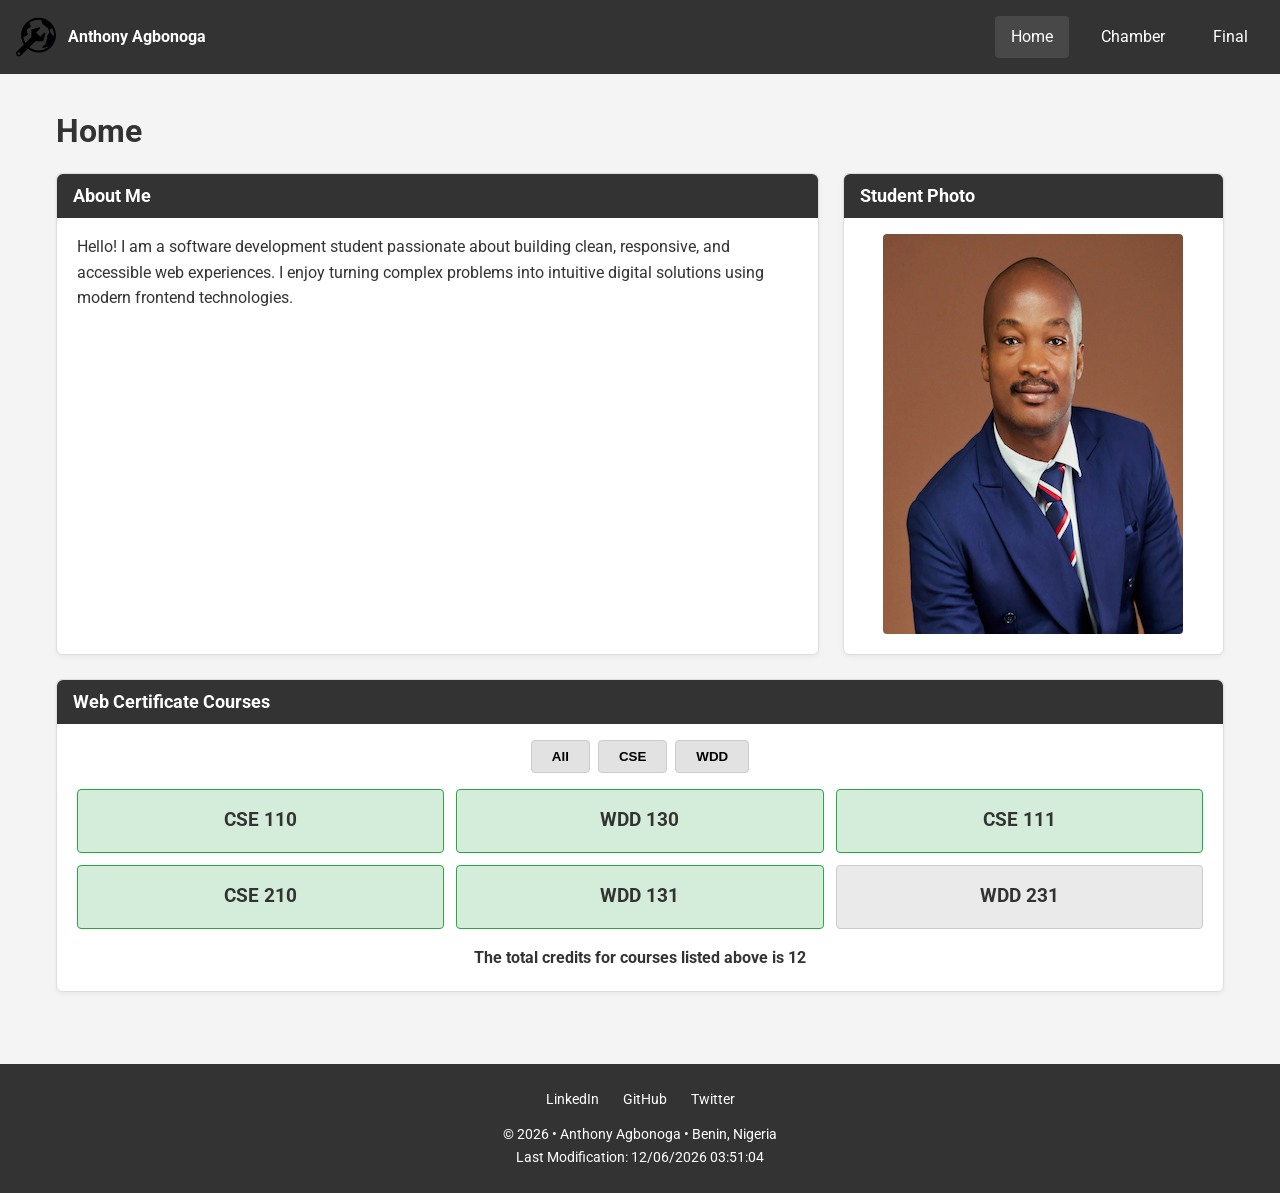
==== index.html @ e679c8b2 "finish full assignment implementation and final touches" ====
<!DOCTYPE html>
<html lang="en">
<head>
    <meta charset="UTF-8">
    <meta name="viewport" content="width=device-width, initial-scale=1.0">
    <title>WDD 231 - Course Home Page</title>
    <meta name="description" content="WDD 231 Course Home Page for Web Frontend Development I">
    <meta name="author" content="Your Name">
    
    <!-- Google Fonts -->
    <link rel="preconnect" href="https://fonts.googleapis.com">
    <link rel="preconnect" href="https://fonts.gstatic.com" crossorigin>
    <link href="https://fonts.googleapis.com/css2?family=Roboto:wght@400;700&display=swap" rel="stylesheet">
    
    <!-- CSS Stylesheets -->
    <link rel="stylesheet" href="styles/small.css">
    <link rel="stylesheet" href="styles/larger.css" media="screen and (min-width: 32.5rem)">
    
    <!-- JavaScript Files with defer -->
    <script src="scripts/navigation.js" defer></script>
    <script src="scripts/date.js" defer></script>
    <script src="scripts/course.js" defer></script>
</head>
<body>
    <header>
        <div class="logo-box">
            <img src="images/logo.svg" alt="Site Logo" width="40" height="40">
            <span class="site-title">Anthony Agbonoga</span>
        </div>
        <button id="menu" aria-label="Toggle Navigation Menu"></button>
        <nav>
            <ul class="navigation">
                <li><a href="index.html" class="active">Home</a></li>
                <li><a href="#">Chamber</a></li>
                <li><a href="#">Final</a></li>
            </ul>
        </nav>
    </header>

    <main>
        <h1>Home</h1>
        
        <div class="content-grid">
            <section class="card">
                <h2>About Me</h2>
                <p>Hello! I am a software development student passionate about building clean, responsive, and accessible web experiences. I enjoy turning complex problems into intuitive digital solutions using modern frontend technologies.</p>
            </section>

            <section class="card profile-card">
                <h2>Student Photo</h2>
                <img src="images/profile.webp" alt="Student Profile Photo" loading="lazy" width="300" height="400">
            </section>
        </div>

        <section class="card courses-section">
            <h2>Web Certificate Courses</h2>
            <div class="filter-buttons">
                <button id="allBtn">All</button>
                <button id="cseBtn">CSE</button>
                <button id="wddBtn">WDD</button>
            </div>
            <div id="courseList" class="course-grid"></div>
            <p id="totalCredits" class="credits-text"></p>
        </section>
    </main>

    <footer>
        <div class="social-links">
            <a href="https://linkedin.com" target="_blank" aria-label="LinkedIn">LinkedIn</a>
            <a href="https://github.com" target="_blank" aria-label="GitHub">GitHub</a>
            <a href="https://twitter.com" target="_blank" aria-label="Twitter">Twitter</a>
        </div>
        <p>&copy; <span id="currentyear"></span> • Anthony Agbonoga • Benin, Nigeria</p>
        <p id="lastModified"></p>
    </footer>
</body>
</html>
---- styles/small.css ----
:root {
    --primary-color: #333;
    --secondary-color: #222;
    --accent-color: #005a9c;
    --bg-color: #f4f4f4;
    --card-bg: #fff;
    --text-color: #333;
    --completed-bg: #d4edda;
    --completed-border: #28a745;
}

* {
    box-sizing: border-box;
    margin: 0;
    padding: 0;
}

body {
    font-family: 'Roboto', sans-serif;
    background-color: var(--bg-color);
    color: var(--text-color);
    line-height: 1.6;
}

header {
    background-color: var(--primary-color);
    color: #fff;
    display: flex;
    justify-content: space-between;
    align-items: center;
    padding: 1rem;
    position: relative;
}

.logo-box {
    display: flex;
    align-items: center;
    gap: 0.75rem;
    font-weight: 700;
}

#menu {
    font-size: 1.5rem;
    background: none;
    border: none;
    color: #fff;
    cursor: pointer;
}

#menu::before {
    content: "≡";
}

#menu.open::before {
    content: "X";
}

nav {
    position: absolute;
    top: 100%;
    left: 0;
    width: 100%;
    background-color: var(--secondary-color);
    display: none;
    z-index: 10;
}

nav.open {
    display: block;
}

.navigation {
    list-style: none;
}

.navigation li a {
    display: block;
    padding: 1rem;
    color: #fff;
    text-decoration: none;
    text-align: center;
    transition: background 0.3s;
}

.navigation li a:hover,
.navigation li a.active {
    background-color: rgba(255, 255, 255, 0.1);
}

main {
    padding: 1rem;
    max-width: 1200px;
    margin: 0 auto;
}

h1 {
    margin: 1rem 0;
}

.card {
    background-color: var(--card-bg);
    border: 1px solid #ddd;
    border-radius: 6px;
    padding: 1.25rem;
    margin-bottom: 1.5rem;
    box-shadow: 0 2px 5px rgba(0, 0, 0, 0.05);
}

.card h2 {
    background-color: var(--primary-color);
    color: #fff;
    padding: 0.5rem 1rem;
    margin: -1.25rem -1.25rem 1rem -1.25rem;
    border-radius: 6px 6px 0 0;
    font-size: 1.1rem;
}

.profile-card img {
    max-width: 100%;
    height: auto;
    display: block;
    margin: 0 auto;
    border-radius: 4px;
}

.filter-buttons {
    display: flex;
    gap: 0.5rem;
    margin-bottom: 1rem;
    justify-content: center;
}

.filter-buttons button {
    padding: 0.5rem 1.25rem;
    border: 1px solid #ccc;
    background-color: #e2e2e2;
    cursor: pointer;
    border-radius: 4px;
    font-weight: bold;
    transition: background 0.2s;
}

.filter-buttons button:hover {
    background-color: #d0d0d0;
}

.course-grid {
    display: grid;
    grid-template-columns: 1fr;
    gap: 0.75rem;
}

.course-card {
    background-color: #eaeaea;
    padding: 1rem;
    border-radius: 4px;
    text-align: center;
    font-weight: bold;
    border: 1px solid #ccc;
}

.course-card.completed {
    background-color: var(--completed-bg);
    border-color: var(--completed-border);
}

.credits-text {
    margin-top: 1rem;
    font-weight: bold;
    text-align: center;
}

footer {
    background-color: var(--primary-color);
    color: #fff;
    text-align: center;
    padding: 1.5rem;
    margin-top: 2rem;
    font-size: 0.9rem;
}

.social-links {
    display: flex;
    justify-content: center;
    gap: 1.5rem;
    margin-bottom: 0.75rem;
}

.social-links a {
    color: #fff;
    text-decoration: none;
}

.social-links a:hover {
    text-decoration: underline;
}
---- styles/larger.css ----
@media screen and (min-width: 32.5rem) {
    #menu {
        display: none;
    }

    nav {
        position: static;
        display: block;
        width: auto;
        background: transparent;
    }

    .navigation {
        display: flex;
        gap: 1rem;
    }

    .navigation li a {
        padding: 0.5rem 1rem;
        border-radius: 4px;
    }

    .content-grid {
        display: grid;
        grid-template-columns: 2fr 1fr;
        gap: 1.5rem;
    }

    .course-grid {
        grid-template-columns: repeat(3, 1fr);
    }
}
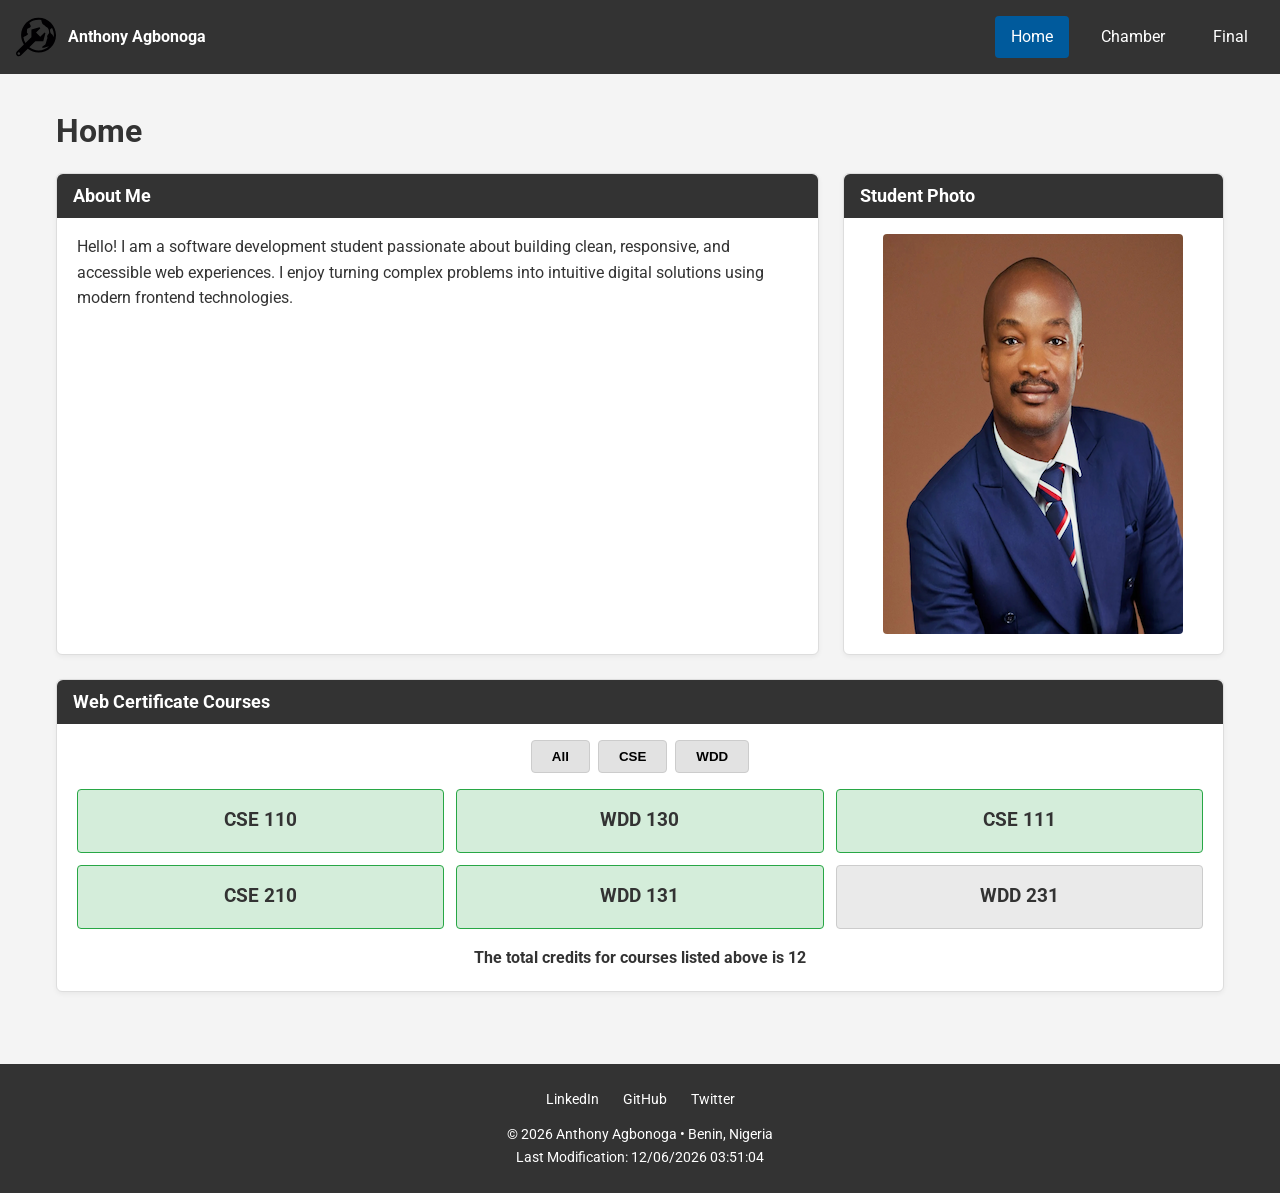
==== commit 66f4a111: "completed the prophets webpage" ====
--- a/index.html
+++ b/index.html
@@ -1,26 +1,39 @@
 <!DOCTYPE html>
 <html lang="en">
+
 <head>
     <meta charset="UTF-8">
     <meta name="viewport" content="width=device-width, initial-scale=1.0">
     <title>WDD 231 - Course Home Page</title>
     <meta name="description" content="WDD 231 Course Home Page for Web Frontend Development I">
-    <meta name="author" content="Your Name">
-    
+    <meta name="author" content="Anthony Agbonoga">
+
+    <!-- Open Graph Meta Tags -->
+    <meta property="og:title" content="WDD 231 - Course Home Page - Anthony Agbonoga">
+    <meta property="og:description"
+        content="Explore Anthony Agbonoga's WDD 231 Course Home Page, featuring student profile details, web certificate courses, and interactive JavaScript projects.">
+    <meta property="og:image" content="https://toniecee.github.io/wdd231/images/profile.webp">
+    <meta property="og:url" content="https://toniecee.github.io/wdd231/">
+    <meta property="og:type" content="website">
+
     <!-- Google Fonts -->
     <link rel="preconnect" href="https://fonts.googleapis.com">
     <link rel="preconnect" href="https://fonts.gstatic.com" crossorigin>
     <link href="https://fonts.googleapis.com/css2?family=Roboto:wght@400;700&display=swap" rel="stylesheet">
-    
+
     <!-- CSS Stylesheets -->
     <link rel="stylesheet" href="styles/small.css">
     <link rel="stylesheet" href="styles/larger.css" media="screen and (min-width: 32.5rem)">
-    
+
     <!-- JavaScript Files with defer -->
     <script src="scripts/navigation.js" defer></script>
     <script src="scripts/date.js" defer></script>
     <script src="scripts/course.js" defer></script>
+
+    <!-- Favicon-->
+    <link rel="icon" href="favicon.ico">
 </head>
+
 <body>
     <header>
         <div class="logo-box">
@@ -39,11 +52,13 @@
 
     <main>
         <h1>Home</h1>
-        
+
         <div class="content-grid">
             <section class="card">
                 <h2>About Me</h2>
-                <p>Hello! I am a software development student passionate about building clean, responsive, and accessible web experiences. I enjoy turning complex problems into intuitive digital solutions using modern frontend technologies.</p>
+                <p>Hello! I am a software development student passionate about building clean, responsive, and
+                    accessible web experiences. I enjoy turning complex problems into intuitive digital solutions using
+                    modern frontend technologies.</p>
             </section>
 
             <section class="card profile-card">
@@ -70,8 +85,9 @@
             <a href="https://github.com" target="_blank" aria-label="GitHub">GitHub</a>
             <a href="https://twitter.com" target="_blank" aria-label="Twitter">Twitter</a>
         </div>
-        <p>&copy; <span id="currentyear"></span> • Anthony Agbonoga • Benin, Nigeria</p>
+        <p>&copy; <span id="currentyear"></span> Anthony Agbonoga • Benin, Nigeria</p>
         <p id="lastModified"></p>
     </footer>
 </body>
+
 </html>
--- a/styles/small.css
+++ b/styles/small.css
@@ -84,7 +84,7 @@
 
 .navigation li a:hover,
 .navigation li a.active {
-    background-color: rgba(255, 255, 255, 0.1);
+    background-color: #005a9c;
 }
 
 main {
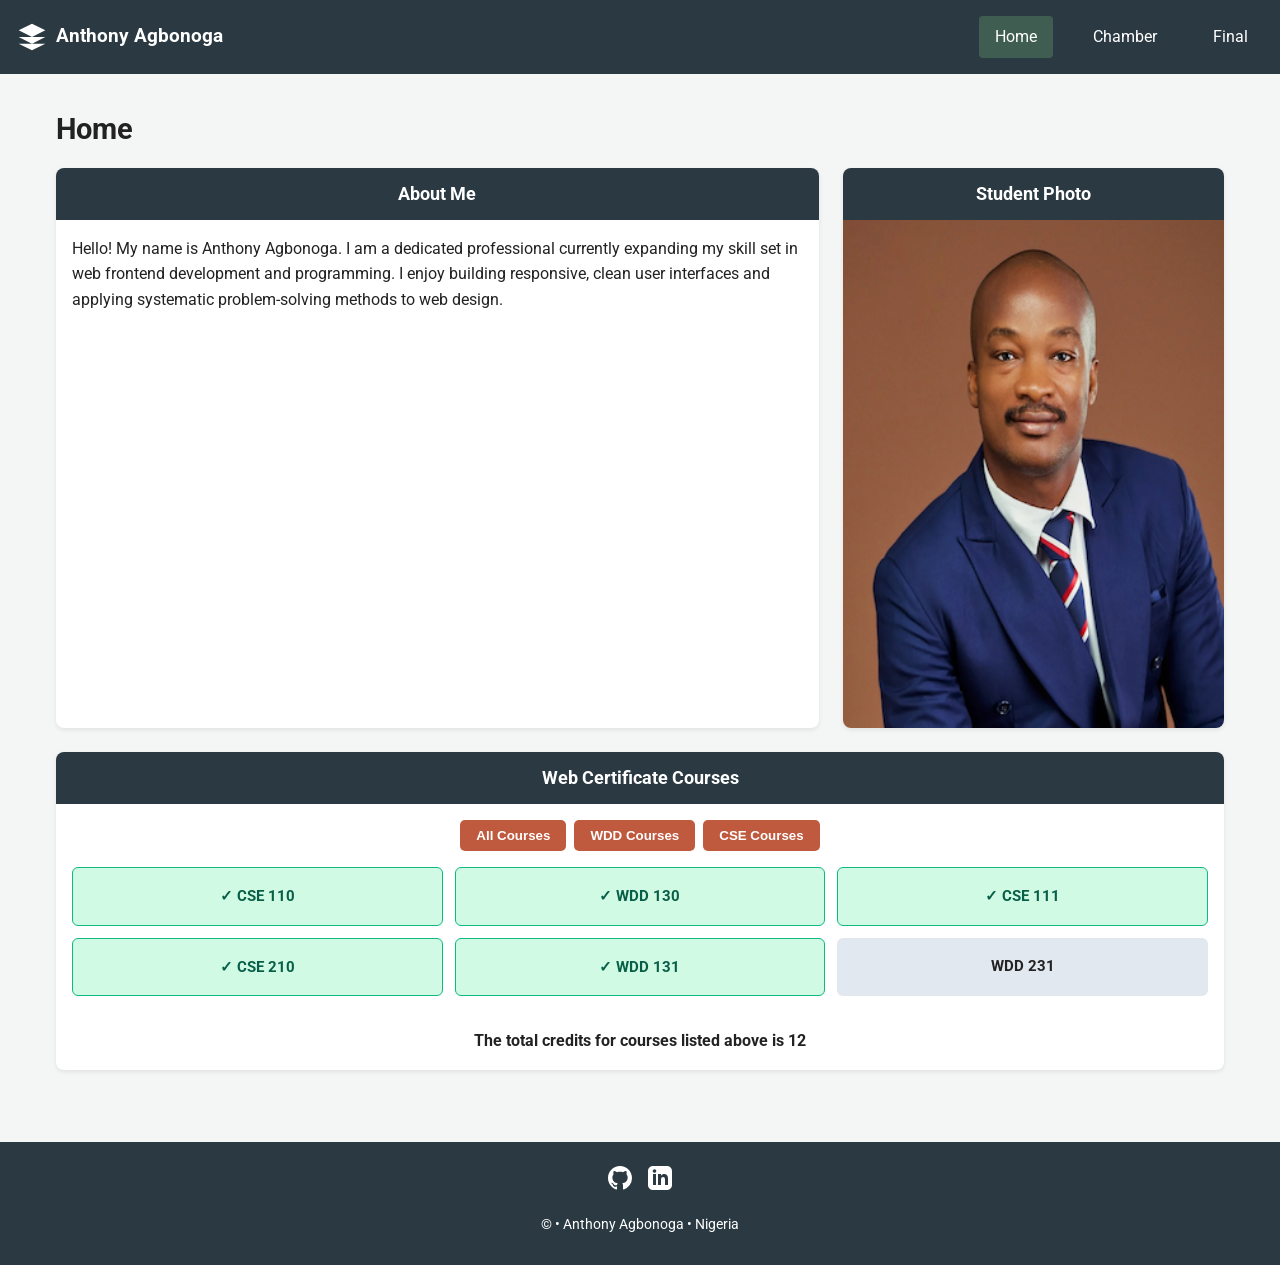
==== commit 8999b262: "complete W01 course home page assignment with responsive layout and dynamic courses" ====
--- a/index.html
+++ b/index.html
@@ -4,40 +4,29 @@
 <head>
     <meta charset="UTF-8">
     <meta name="viewport" content="width=device-width, initial-scale=1.0">
-    <title>WDD 231 - Course Home Page</title>
-    <meta name="description" content="WDD 231 Course Home Page for Web Frontend Development I">
+    <title>Anthony Agbonoga - WDD 231 - Course Home Page</title>
+    <meta name="description"
+        content="WDD 231 Course Home Page for Anthony Agbonoga, showcasing web development certificate courses, profile information, and project links.">
     <meta name="author" content="Anthony Agbonoga">
 
-    <!-- Open Graph Meta Tags -->
-    <meta property="og:title" content="WDD 231 - Course Home Page - Anthony Agbonoga">
-    <meta property="og:description"
-        content="Explore Anthony Agbonoga's WDD 231 Course Home Page, featuring student profile details, web certificate courses, and interactive JavaScript projects.">
-    <meta property="og:image" content="https://toniecee.github.io/wdd231/images/profile.webp">
-    <meta property="og:url" content="https://toniecee.github.io/wdd231/">
-    <meta property="og:type" content="website">
-
-    <!-- Google Fonts -->
     <link rel="preconnect" href="https://fonts.googleapis.com">
     <link rel="preconnect" href="https://fonts.gstatic.com" crossorigin>
-    <link href="https://fonts.googleapis.com/css2?family=Roboto:wght@400;700&display=swap" rel="stylesheet">
+    <link href="https://fonts.googleapis.com/css2?family=Roboto:wght@300;400;700&display=swap" rel="stylesheet">
 
-    <!-- CSS Stylesheets -->
     <link rel="stylesheet" href="styles/small.css">
-    <link rel="stylesheet" href="styles/larger.css" media="screen and (min-width: 32.5rem)">
+    <link rel="stylesheet" href="styles/larger.css">
 
-    <!-- JavaScript Files with defer -->
     <script src="scripts/navigation.js" defer></script>
-    <script src="scripts/date.js" defer></script>
+    <script src="scripts/getdates.js" defer></script>
     <script src="scripts/course.js" defer></script>
-
-    <!-- Favicon-->
-    <link rel="icon" href="favicon.ico">
 </head>
 
 <body>
     <header>
         <div class="logo-box">
-            <img src="images/logo.svg" alt="Site Logo" width="40" height="40">
+            <svg class="site-logo" viewBox="0 0 24 24" width="32" height="32" aria-hidden="true">
+                <path fill="#ffffff" d="M12 2L2 7l10 5 10-5-10-5zM2 17l10 5 10-5M2 12l10 5 10-5" />
+            </svg>
             <span class="site-title">Anthony Agbonoga</span>
         </div>
         <button id="menu" aria-label="Toggle Navigation Menu"></button>
@@ -53,39 +42,51 @@
     <main>
         <h1>Home</h1>
 
-        <div class="content-grid">
-            <section class="card">
+        <div class="hero-grid">
+            <section class="card about-me">
                 <h2>About Me</h2>
-                <p>Hello! I am a software development student passionate about building clean, responsive, and
-                    accessible web experiences. I enjoy turning complex problems into intuitive digital solutions using
-                    modern frontend technologies.</p>
+                <p>Hello! My name is Anthony Agbonoga. I am a dedicated professional currently expanding my skill set in
+                    web frontend development and programming. I enjoy building responsive, clean user interfaces and
+                    applying systematic problem-solving methods to web design.</p>
             </section>
 
-            <section class="card profile-card">
+            <section class="card student-photo-card">
                 <h2>Student Photo</h2>
-                <img src="images/profile.webp" alt="Student Profile Photo" loading="lazy" width="300" height="400">
+                <div class="photo-placeholder">
+                    <img src="images/profile.webp" alt="Anthony Agbonoga Profile Photo" loading="lazy">
+                </div>
             </section>
         </div>
 
-        <section class="card courses-section">
+        <section class="card certificate-card">
             <h2>Web Certificate Courses</h2>
             <div class="filter-buttons">
-                <button id="allBtn">All</button>
-                <button id="cseBtn">CSE</button>
-                <button id="wddBtn">WDD</button>
+                <button id="all-btn">All Courses</button>
+                <button id="wdd-btn">WDD Courses</button>
+                <button id="cse-btn">CSE Courses</button>
             </div>
-            <div id="courseList" class="course-grid"></div>
-            <p id="totalCredits" class="credits-text"></p>
+
+            <div id="courses-container" class="courses-grid"></div>
+            <p id="total-credits" class="credits-text"></p>
         </section>
     </main>
 
     <footer>
-        <div class="social-links">
-            <a href="https://linkedin.com" target="_blank" aria-label="LinkedIn">LinkedIn</a>
-            <a href="https://github.com" target="_blank" aria-label="GitHub">GitHub</a>
-            <a href="https://twitter.com" target="_blank" aria-label="Twitter">Twitter</a>
+        <div class="social-icons">
+            <a href="https://github.com" target="_blank" aria-label="GitHub">
+                <svg viewBox="0 0 24 24" width="24" height="24">
+                    <path fill="currentColor"
+                        d="M12 0C5.37 0 0 5.37 0 12c0 5.31 3.435 9.795 8.205 11.385.6.105.825-.255.825-.57 0-.285-.015-1.23-.015-2.235-3.015.555-3.795-.735-4.035-1.41-.135-.345-.72-1.41-1.23-1.695-.42-.225-1.02-.78-.015-.795.945-.015 1.62.87 1.845 1.23 1.08 1.815 2.805 1.305 3.495.99.105-.78.42-1.305.765-1.605-2.67-.3-5.46-1.335-5.46-5.925 0-1.305.465-2.385 1.23-3.225-.12-.3-.54-1.53.12-3.18 0 0 1.005-.315 3.3 1.23.96-.27 1.98-.405 3-.405s2.04.135 3 .405c2.295-1.56 3.3-1.23 3.3-1.23.66 1.65.24 2.88.12 3.18.765.84 1.23 1.905 1.23 3.225 0 4.605-2.805 5.625-5.475 5.925.435.375.81 1.095.81 2.22 0 1.605-.015 2.895-.015 3.3 0 .315.225.69.825.57A12.02 12.02 0 0024 12c0-6.63-5.37-12-12-12z" />
+                </svg>
+            </a>
+            <a href="https://linkedin.com" target="_blank" aria-label="LinkedIn">
+                <svg viewBox="0 0 24 24" width="24" height="24">
+                    <path fill="currentColor"
+                        d="M19 0h-14c-2.761 0-5 2.239-5 5v14c0 2.761 2.239 5 5 5h14c2.762 0 5-2.239 5-5v-14c0-2.761-2.238-5-5-5zm-11 19h-3v-11h3v11zm-1.5-12.268c-.966 0-1.75-.79-1.75-1.764s.784-1.764 1.75-1.764 1.75.79 1.75 1.764-.783 1.764-1.75 1.764zm13.5 12.268h-3v-5.604c0-3.368-4-3.113-4 0v5.604h-3v-11h3v1.765c1.396-2.586 7-2.777 7 2.476v6.759z" />
+                </svg>
+            </a>
         </div>
-        <p>&copy; <span id="currentyear"></span> Anthony Agbonoga • Benin, Nigeria</p>
+        <p>&copy; <span id="currentyear"></span> • Anthony Agbonoga • Nigeria</p>
         <p id="lastModified"></p>
     </footer>
 </body>
--- a/styles/small.css
+++ b/styles/small.css
@@ -1,12 +1,10 @@
 :root {
-    --primary-color: #333;
-    --secondary-color: #222;
-    --accent-color: #005a9c;
-    --bg-color: #f4f4f4;
-    --card-bg: #fff;
-    --text-color: #333;
-    --completed-bg: #d4edda;
-    --completed-border: #28a745;
+    --primary-color: #2b3a42;
+    --secondary-color: #3f5e51;
+    --accent-color: #c05a3f;
+    --bg-color: #f4f6f5;
+    --card-bg: #ffffff;
+    --text-color: #222222;
 }
 
 * {
@@ -35,8 +33,12 @@
 .logo-box {
     display: flex;
     align-items: center;
-    gap: 0.75rem;
+    gap: 0.5rem;
+}
+
+.site-title {
     font-weight: 700;
+    font-size: 1.2rem;
 }
 
 #menu {
@@ -60,8 +62,9 @@
     top: 100%;
     left: 0;
     width: 100%;
-    background-color: var(--secondary-color);
+    background-color: #1a2328;
     display: none;
+    box-shadow: 0 4px 6px rgba(0, 0, 0, 0.2);
     z-index: 10;
 }
 
@@ -79,12 +82,12 @@
     color: #fff;
     text-decoration: none;
     text-align: center;
-    transition: background 0.3s;
+    border-bottom: 1px solid rgba(255, 255, 255, 0.1);
 }
 
 .navigation li a:hover,
 .navigation li a.active {
-    background-color: #005a9c;
+    background-color: var(--secondary-color);
 }
 
 main {
@@ -95,102 +98,111 @@
 
 h1 {
     margin: 1rem 0;
+    font-size: 1.8rem;
 }
 
 .card {
     background-color: var(--card-bg);
-    border: 1px solid #ddd;
-    border-radius: 6px;
-    padding: 1.25rem;
+    border-radius: 8px;
+    box-shadow: 0 2px 5px rgba(0, 0, 0, 0.08);
     margin-bottom: 1.5rem;
-    box-shadow: 0 2px 5px rgba(0, 0, 0, 0.05);
+    overflow: hidden;
 }
 
 .card h2 {
     background-color: var(--primary-color);
     color: #fff;
-    padding: 0.5rem 1rem;
-    margin: -1.25rem -1.25rem 1rem -1.25rem;
-    border-radius: 6px 6px 0 0;
+    padding: 0.75rem 1rem;
     font-size: 1.1rem;
-}
-
-.profile-card img {
-    max-width: 100%;
+    text-align: center;
+}
+
+.card p {
+    padding: 1rem;
+}
+
+.photo-placeholder img {
+    width: 100%;
     height: auto;
     display: block;
-    margin: 0 auto;
-    border-radius: 4px;
+    object-fit: contain;
 }
 
 .filter-buttons {
     display: flex;
+    justify-content: center;
     gap: 0.5rem;
-    margin-bottom: 1rem;
-    justify-content: center;
+    padding: 1rem 0;
+    flex-wrap: wrap;
 }
 
 .filter-buttons button {
-    padding: 0.5rem 1.25rem;
-    border: 1px solid #ccc;
-    background-color: #e2e2e2;
+    padding: 0.5rem 1rem;
+    border: none;
+    background-color: var(--accent-color);
+    color: white;
+    font-weight: bold;
+    border-radius: 5px;
     cursor: pointer;
-    border-radius: 4px;
-    font-weight: bold;
-    transition: background 0.2s;
 }
 
 .filter-buttons button:hover {
-    background-color: #d0d0d0;
-}
-
-.course-grid {
+    background-color: #a34830;
+}
+
+.courses-grid {
     display: grid;
     grid-template-columns: 1fr;
     gap: 0.75rem;
+    padding: 0 1rem 1rem 1rem;
 }
 
 .course-card {
-    background-color: #eaeaea;
-    padding: 1rem;
-    border-radius: 4px;
-    text-align: center;
+    background-color: #e2e8f0;
+    padding: 1rem;
+    text-align: center;
+    border-radius: 6px;
     font-weight: bold;
-    border: 1px solid #ccc;
+    font-size: 0.95rem;
 }
 
 .course-card.completed {
-    background-color: var(--completed-bg);
-    border-color: var(--completed-border);
+    background-color: #d1fae5;
+    border: 1px solid #10b981;
+    color: #065f46;
 }
 
 .credits-text {
-    margin-top: 1rem;
+    text-align: center;
     font-weight: bold;
-    text-align: center;
+    padding-bottom: 1rem;
 }
 
 footer {
     background-color: var(--primary-color);
-    color: #fff;
-    text-align: center;
-    padding: 1.5rem;
+    color: white;
+    text-align: center;
+    padding: 1.5rem 1rem;
     margin-top: 2rem;
+}
+
+.social-icons {
+    display: flex;
+    justify-content: center;
+    gap: 1rem;
+    margin-bottom: 1rem;
+}
+
+.social-icons a {
+    color: white;
+    transition: opacity 0.2s;
+}
+
+.social-icons a:hover {
+    opacity: 0.7;
+}
+
+footer p {
+    margin: 0.3rem 0;
     font-size: 0.9rem;
-}
-
-.social-links {
-    display: flex;
-    justify-content: center;
-    gap: 1.5rem;
-    margin-bottom: 0.75rem;
-}
-
-.social-links a {
-    color: #fff;
-    text-decoration: none;
-}
-
-.social-links a:hover {
-    text-decoration: underline;
 }
--- a/styles/larger.css
+++ b/styles/larger.css
@@ -1,4 +1,4 @@
-@media screen and (min-width: 32.5rem) {
+@media (min-width: 768px) {
     #menu {
         display: none;
     }
@@ -8,25 +8,27 @@
         display: block;
         width: auto;
         background: transparent;
+        box-shadow: none;
     }
 
     .navigation {
         display: flex;
-        gap: 1rem;
+        gap: 1.5rem;
     }
 
     .navigation li a {
         padding: 0.5rem 1rem;
+        border-bottom: none;
         border-radius: 4px;
     }
 
-    .content-grid {
+    .hero-grid {
         display: grid;
         grid-template-columns: 2fr 1fr;
         gap: 1.5rem;
     }
 
-    .course-grid {
+    .courses-grid {
         grid-template-columns: repeat(3, 1fr);
     }
 }
